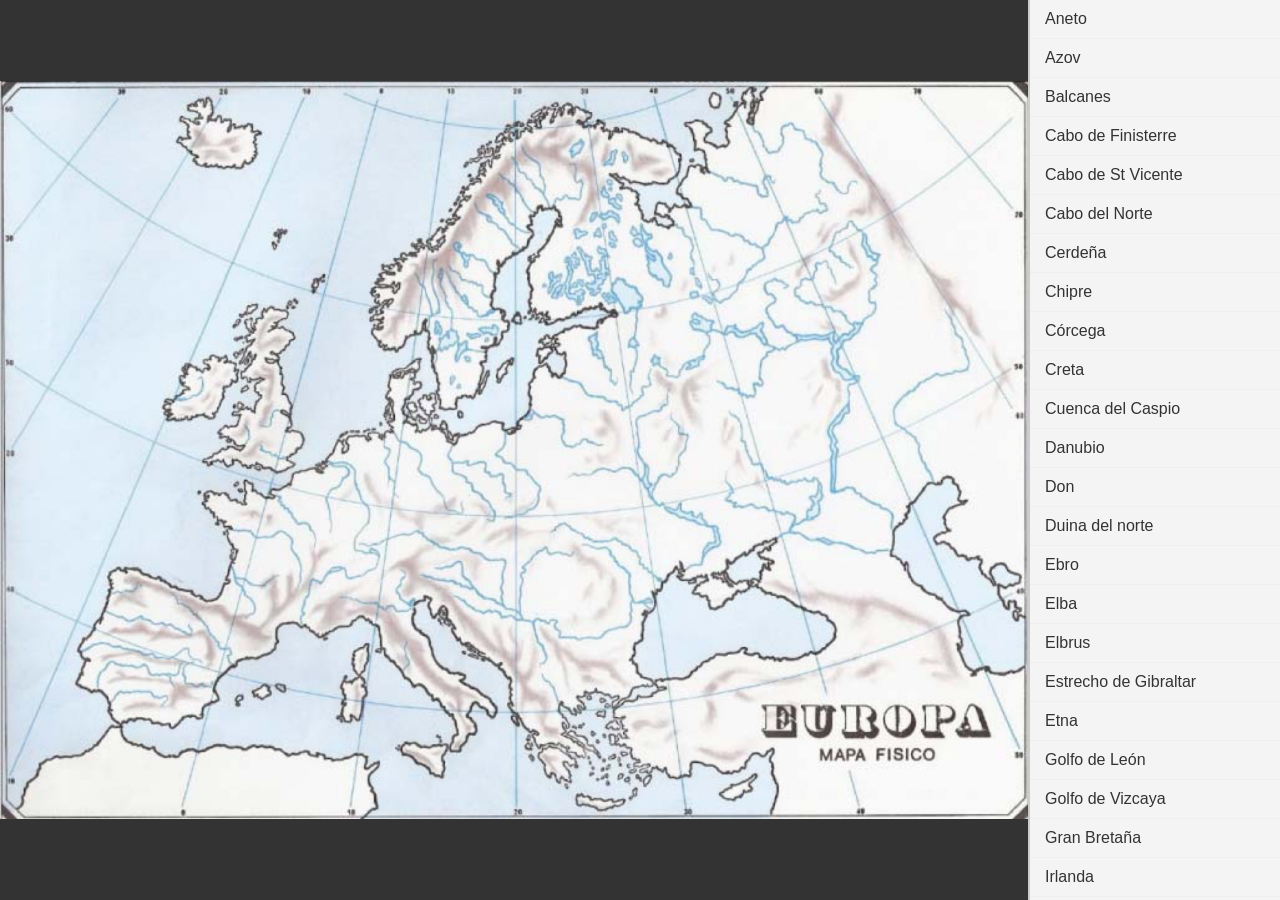
==== index.html @ b23c34b6 "feat: first version" ====
<!DOCTYPE html>
<html lang="es">

<head>
    <meta charset="UTF-8">
    <meta name="viewport" content="width=device-width, initial-scale=1.0">
    <title>Juego de Geografía de Europa</title>
    <link rel="stylesheet" href="styles.css">
</head>

<body>

    <div id="game-container">
        <div id="map-wrapper">
            <img id="map-img" src="map.jpg" alt="Mapa de Europa">
            <!-- Dots injected here -->

            <!-- Keep message box separate or overlay on map? overlay is fine -->
            <div id="message-box" class="hidden"></div>
        </div>

        <div id="sidebar">
            <ul id="places-list">
                <!-- List items -->
            </ul>
        </div>
    </div>
    <!-- Removed old UI overlay structures -->

    <script src="game.js"></script>
</body>

</html>
---- styles.css ----
body,
html {
    margin: 0;
    padding: 0;
    height: 100%;
    font-family: 'Segoe UI', Tahoma, Geneva, Verdana, sans-serif;
    overflow: hidden;
    background-color: #2b2b2b;
    color: white;
}

#game-container {
    position: relative;
    width: 100%;
    height: 100%;
    display: flex;
    flex-direction: row;
    /* Sidebar left, Map right? Or Map left, Sidebar right */
    overflow: hidden;
}

#map-wrapper {
    flex: 1;
    position: relative;
    /* Center content */
    display: flex;
    justify-content: center;
    align-items: center;
    overflow: hidden;
    background-color: #333;
}

#map-img {
    display: block;
    max-width: 100%;
    max-height: 100%;
    object-fit: contain;
    cursor: crosshair;
}

.dot {
    position: absolute;
    width: 12px;
    height: 12px;
    background-color: #ffcc00;
    /* Default unresolved */
    border: 2px solid #fff;
    border-radius: 50%;
    transform: translate(-50%, -50%);
    box-shadow: 0 0 5px rgba(0, 0, 0, 0.5);
    z-index: 10;
    pointer-events: none;
    /* Let clicks pass through to map if needed, or maybe not? */
}

.dot.correct {
    background-color: #4CAF50;
    z-index: 5;
    /* Below active but above normal? */
}

#sidebar {
    width: 250px;
    background: #f4f4f4;
    color: #333;
    overflow-y: auto;
    border-left: 2px solid #ccc;
    /* if on right */
    display: flex;
    flex-direction: column;
}

#sidebar h3 {
    padding: 10px;
    margin: 0;
    background: #e0e0e0;
    text-align: center;
    border-bottom: 1px solid #ccc;
    font-size: 1rem;
}

#places-list {
    list-style: none;
    padding: 0;
    margin: 0;
}

.place-item {
    padding: 10px 15px;
    border-bottom: 1px solid #eee;
    cursor: pointer;
    transition: background 0.2s;
}

.place-item:hover {
    background-color: #ddd;
}

.place-item.failed {
    background-color: #ffe6e6;
    color: #cc0000;
}

.place-label {
    position: absolute;
    transform: translate(-50%, -150%);
    background: rgba(0, 0, 0, 0.7);
    color: white;
    padding: 2px 6px;
    border-radius: 4px;
    font-size: 12px;
    white-space: nowrap;
    pointer-events: none;
    text-shadow: 1px 1px 2px black;
}

.dot.active {
    background-color: #00bcd4;
    transform: translate(-50%, -50%) scale(1.5);
    z-index: 20;
    animation: pulse 1.5s infinite;
}

@keyframes pulse {
    0% {
        box-shadow: 0 0 0 0 rgba(0, 188, 212, 0.7);
    }

    70% {
        box-shadow: 0 0 0 10px rgba(0, 188, 212, 0);
    }

    100% {
        box-shadow: 0 0 0 0 rgba(0, 188, 212, 0);
    }
}

#ui-overlay {
    position: absolute;
    top: 0;
    left: 0;
    width: 100%;
    height: 100%;
    pointer-events: none;
    display: flex;
    flex-direction: column;
    justify-content: center;
    align-items: center;
}

#message-box {
    position: absolute;
    top: 20px;
    left: 50%;
    transform: translateX(-50%);
    background: rgba(0, 0, 0, 0.8);
    padding: 15px 30px;
    border-radius: 8px;
    z-index: 100;
    font-size: 1.2rem;
    pointer-events: none;
    /* Let clicks pass through? Or auto? Auto for text selection/close? */
    text-align: center;
    color: white;
    /* Ensure text is visible */
}

#message-box.error {
    color: #ff5252;
}

#message-box.success {
    color: #4CAF50;
}

#selector-box {
    background: white;
    color: black;
    padding: 20px;
    border-radius: 10px;
    box-shadow: 0 10px 25px rgba(0, 0, 0, 0.5);
    pointer-events: auto;
    text-align: center;
    display: flex;
    flex-direction: column;
    gap: 10px;
}

#selector-box select {
    padding: 8px;
    font-size: 1rem;
    width: 250px;
}

#selector-box button {
    padding: 8px 16px;
    background-color: #2196F3;
    color: white;
    border: none;
    border-radius: 4px;
    cursor: pointer;
    font-size: 1rem;
}

#selector-box button:hover {
    background-color: #1976D2;
}

#score-box {
    position: absolute;
    top: 20px;
    right: 20px;
    background: rgba(0, 0, 0, 0.7);
    padding: 10px;
    border-radius: 5px;
    pointer-events: auto;
    font-weight: bold;
}

.hidden {
    display: none !important;
}
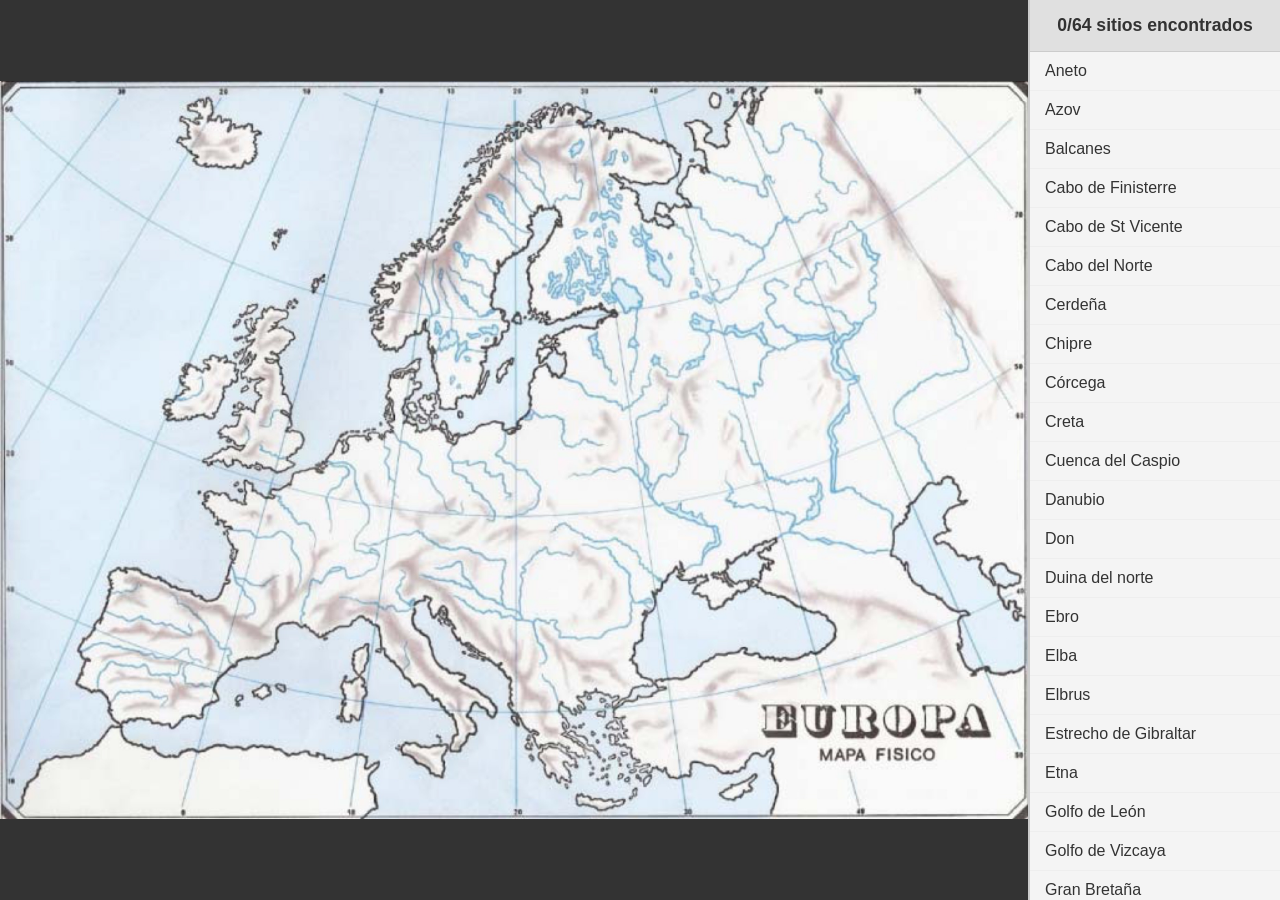
==== commit 3a51a93f: "feat: relative coordinates" ====
--- a/index.html
+++ b/index.html
@@ -12,14 +12,17 @@
 
     <div id="game-container">
         <div id="map-wrapper">
-            <img id="map-img" src="map.jpg" alt="Mapa de Europa">
-            <!-- Dots injected here -->
+            <div id="map-container-inner">
+                <img id="map-img" src="map.jpg" alt="Mapa de Europa">
+                <!-- Dots injected here -->
 
-            <!-- Keep message box separate or overlay on map? overlay is fine -->
-            <div id="message-box" class="hidden"></div>
+                <!-- Keep message box separate or overlay on map? overlay is fine -->
+                <div id="message-box" class="hidden"></div>
+            </div>
         </div>
 
         <div id="sidebar">
+            <div id="score-header">0/0 sitios encontrados</div>
             <ul id="places-list">
                 <!-- List items -->
             </ul>
--- a/styles.css
+++ b/styles.css
@@ -22,24 +22,39 @@
 #map-wrapper {
     flex: 1;
     position: relative;
-    /* Center content */
+    /* Maintain aspect ratio */
+    width: 100%;
+    /* 3000 / 2152 approx 1.394 */
+    /* We want the map to fit within the container. */
     display: flex;
     justify-content: center;
     align-items: center;
     overflow: hidden;
     background-color: #333;
+}
+
+#map-container-inner {
+    position: relative;
+    /* Use max-width/height to fit availability */
+    /* The image defines the size */
+    max-width: 100%;
+    max-height: 100%;
 }
 
 #map-img {
     display: block;
     max-width: 100%;
-    max-height: 100%;
+    max-height: 100vh;
+    /* Limit to viewport height if needed? */
+    height: auto;
     object-fit: contain;
     cursor: crosshair;
 }
 
 .dot {
     position: absolute;
+    width: 1.2%;
+    /* Relative size? or fixed px? Fixed is better for visibility usually */
     width: 12px;
     height: 12px;
     background-color: #ffcc00;
@@ -63,26 +78,35 @@
     width: 250px;
     background: #f4f4f4;
     color: #333;
-    overflow-y: auto;
     border-left: 2px solid #ccc;
-    /* if on right */
+    /* Flex layout for fixed header + scrollable list */
     display: flex;
     flex-direction: column;
-}
-
-#sidebar h3 {
-    padding: 10px;
-    margin: 0;
+    height: 100%;
+    /* Ensure it fills container height to allow internal scrolling */
+    overflow: hidden;
+    /* Prevent sidebar itself from scrolling */
+}
+
+#score-header {
+    padding: 15px;
     background: #e0e0e0;
     text-align: center;
     border-bottom: 1px solid #ccc;
-    font-size: 1rem;
+    font-weight: bold;
+    font-size: 1.1rem;
+    flex-shrink: 0;
+    /* Don't shrink */
 }
 
 #places-list {
     list-style: none;
     padding: 0;
     margin: 0;
+    overflow-y: auto;
+    /* Scroll ONLY the list */
+    flex: 1;
+    /* Take remaining height */
 }
 
 .place-item {
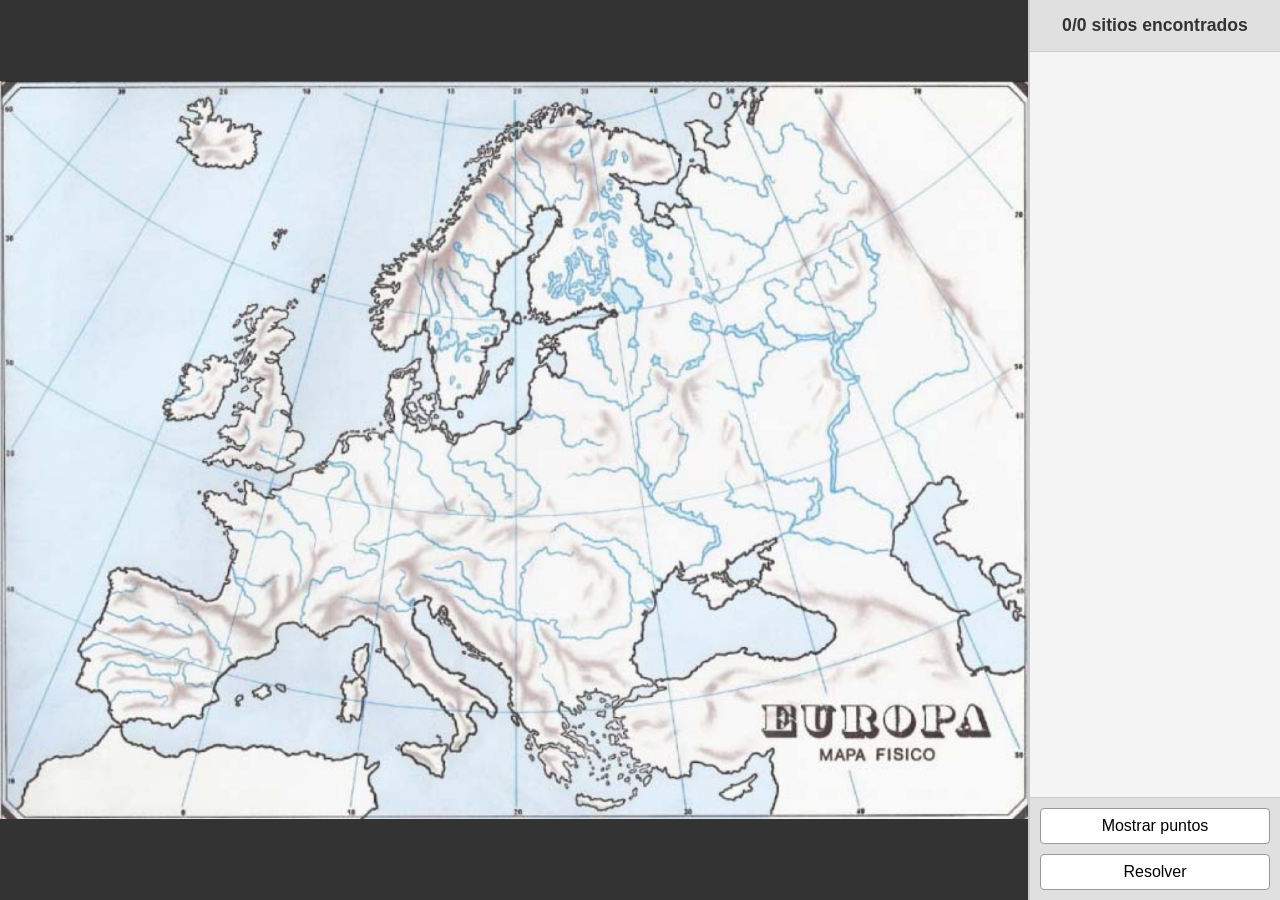
==== commit 065af33c: "feat: add hint and solve buttons" ====
--- a/index.html
+++ b/index.html
@@ -26,6 +26,10 @@
             <ul id="places-list">
                 <!-- List items -->
             </ul>
+            <div id="sidebar-footer">
+                <button id="btn-toggle-points">Mostrar puntos</button>
+                <button id="btn-toggle-solve">Resolver</button>
+            </div>
         </div>
     </div>
     <!-- Removed old UI overlay structures -->
--- a/styles.css
+++ b/styles.css
@@ -68,6 +68,15 @@
     /* Let clicks pass through to map if needed, or maybe not? */
 }
 
+.dot.hint {
+    background-color: #aaa;
+    /* Grey for hints? */
+    width: 8px;
+    height: 8px;
+    z-index: 4;
+    opacity: 0.7;
+}
+
 .dot.correct {
     background-color: #4CAF50;
     z-index: 5;
@@ -109,6 +118,29 @@
     /* Take remaining height */
 }
 
+#sidebar-footer {
+    padding: 10px;
+    background: #e0e0e0;
+    border-top: 1px solid #ccc;
+    display: flex;
+    flex-direction: column;
+    gap: 10px;
+    flex-shrink: 0;
+}
+
+#sidebar-footer button {
+    padding: 8px;
+    cursor: pointer;
+    font-size: 1rem;
+    border: 1px solid #999;
+    border-radius: 4px;
+    background: #fff;
+}
+
+#sidebar-footer button:hover {
+    background: #eee;
+}
+
 .place-item {
     padding: 10px 15px;
     border-bottom: 1px solid #eee;
